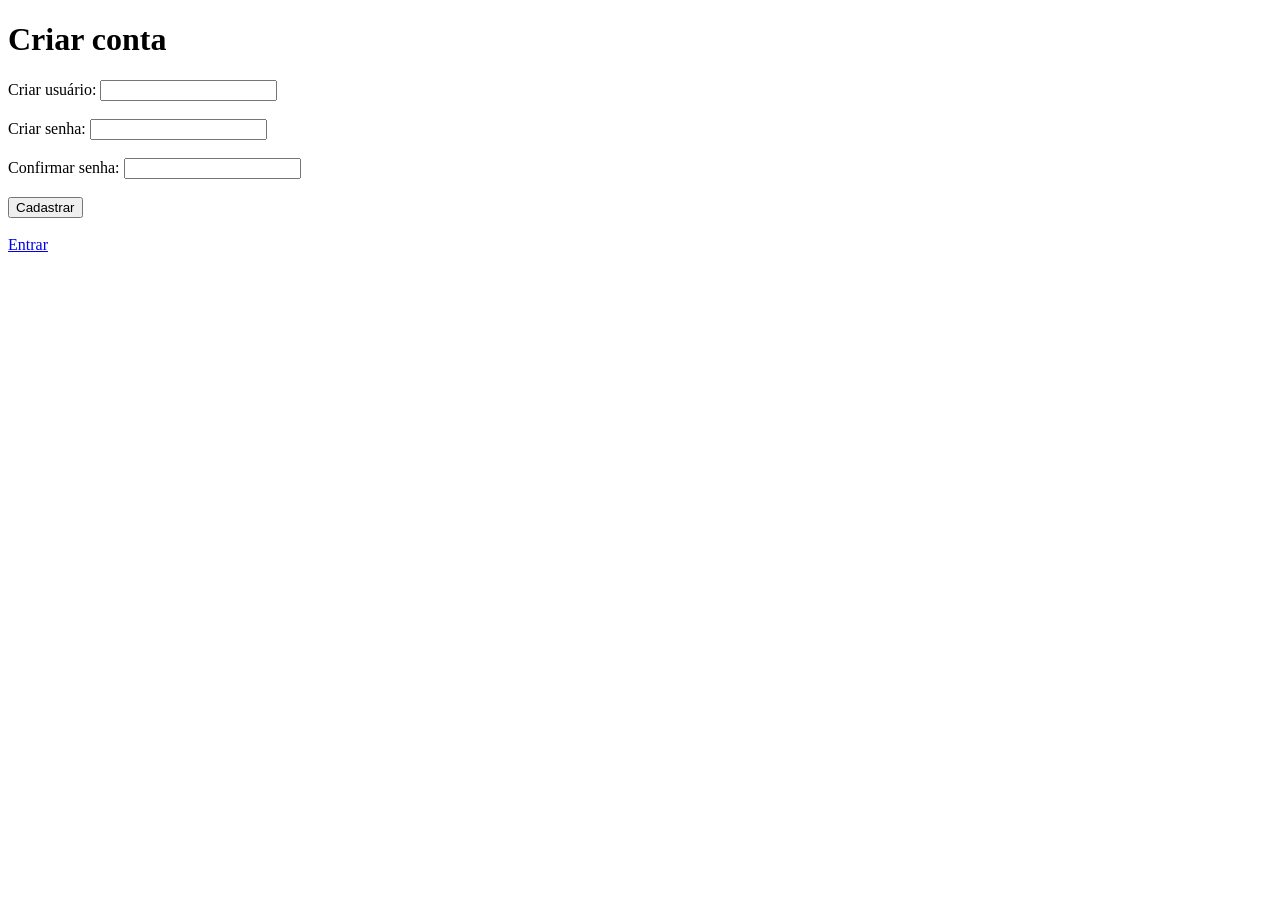
==== calendario-login/cadastro.html @ e766275e "feat: estrutura inicial com login e cadastro em HTML" ====
<!DOCTYPE html>
<html lang="pt-BR">
<head>
    <meta charset="UTF-8">
    <meta name="viewport" content="width=device-width, initial-scale=1.0">
    <title>Cadastro</title>
    <link rel="stylesheet" href="style.css">
</head>
<body>
    <main>
        <h1>Criar conta</h1>

        <form id="formCriar">
            <label>Criar usuário:</label>
            <input type="text" id="criarUsuario">
            <br><br>

            <label>Criar senha:</label>
            <input type="password" id="criarSenha">
            <br><br>

            <label>Confirmar senha:</label>
            <input type="password" id="confirmarSenha">
            <br><br>

            <button type="submit">Cadastrar</button>
            <br><br>
        </form>

        <a href="login.html">Entrar</a>
    </main>
    
</body>
</html>
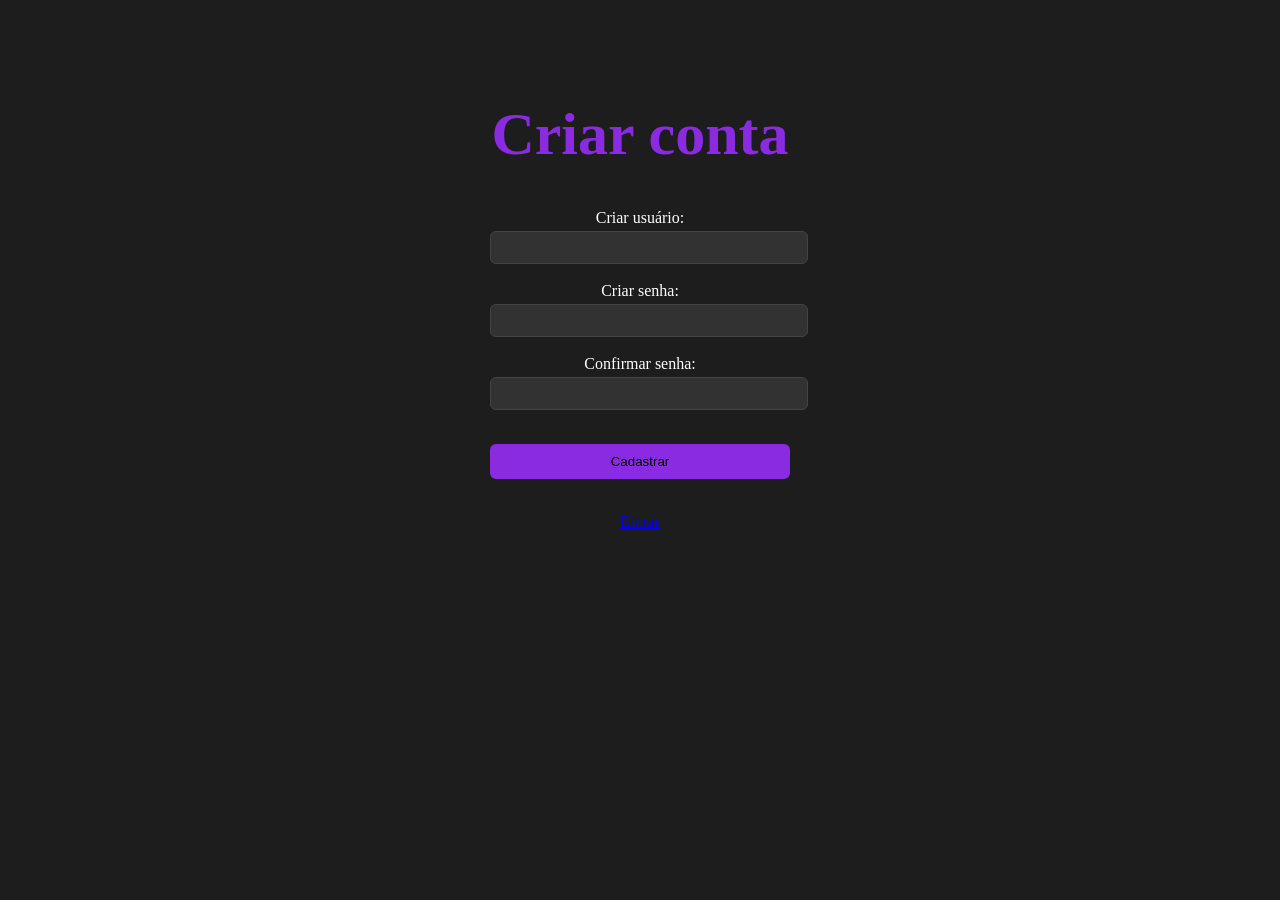
==== commit ed36a12a: "style: estilização das páginas de login e cadastro" ====
--- a/calendario-login/cadastro.html
+++ b/calendario-login/cadastro.html
@@ -11,6 +11,7 @@
         <h1>Criar conta</h1>
 
         <form id="formCriar">
+            
             <label>Criar usuário:</label>
             <input type="text" id="criarUsuario">
             <br><br>
@@ -25,6 +26,7 @@
 
             <button type="submit">Cadastrar</button>
             <br><br>
+        
         </form>
 
         <a href="login.html">Entrar</a>
--- a/calendario-login/style.css
+++ b/calendario-login/style.css
@@ -0,0 +1,44 @@
+body {
+    background-color: rgb(30, 29, 29);
+}
+
+main {
+    text-align: center;
+    max-width: 300px;
+    margin: 100px auto;
+}
+
+h1 {
+    font-size: 60px;
+    color: blueviolet;
+}
+label {
+    color: white;
+    text-align: center;
+}
+
+input {
+    width: 100%;
+    padding: 8px;
+    margin-top: 4px;
+    border: 1px solid #444;
+    border-radius: 6px;
+    background-color: rgb(50, 50, 50);
+    color: white;
+}
+
+button {
+    width: 100%;
+    padding: 10px;
+    margin-top: 16px;
+    border: none;
+    border-radius: 6px;
+    background-color: blueviolet;
+    color: black;
+    cursor: pointer;
+}
+
+a {
+    margin-top: 16px;
+    display: block;
+}
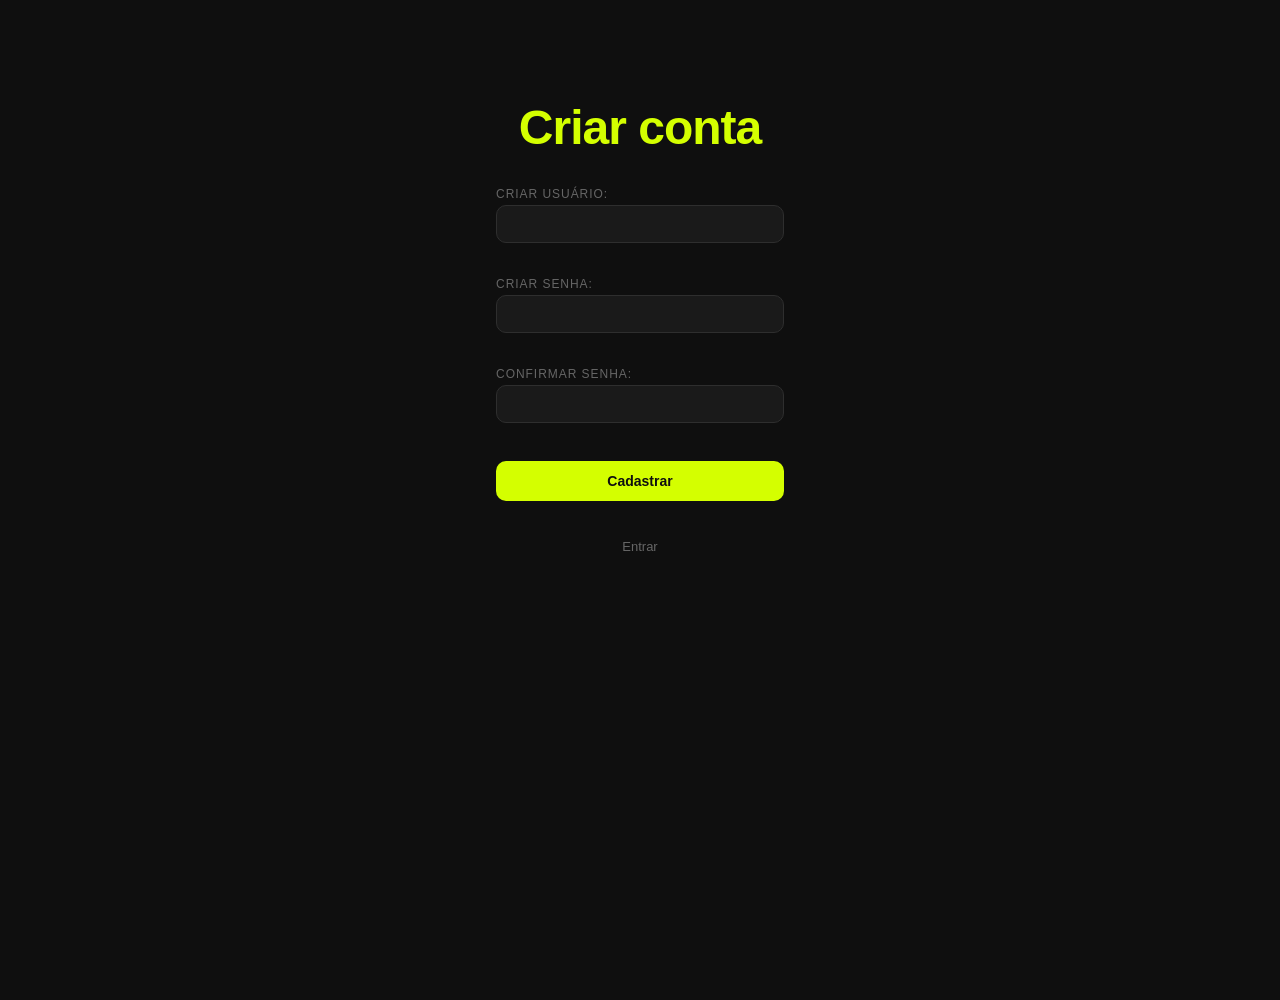
==== commit dd842c83: "feat: modal de tarefas completo e projeto finalizado" ====
--- a/calendario-login/cadastro.html
+++ b/calendario-login/cadastro.html
@@ -3,7 +3,7 @@
 <head>
     <meta charset="UTF-8">
     <meta name="viewport" content="width=device-width, initial-scale=1.0">
-    <title>Cadastro</title>
+    <title>Cadastro Krónos</title>
     <link rel="stylesheet" href="style.css">
 </head>
 <body>
@@ -32,5 +32,7 @@
         <a href="login.html">Entrar</a>
     </main>
     
+    <script src="cadastro.js"></script>
+
 </body>
 </html>
--- a/calendario-login/style.css
+++ b/calendario-login/style.css
@@ -1,44 +1,481 @@
+/* =============================================
+   KRÓNOS — style.css
+   ============================================= */
+
+/* --- RESET E VARIÁVEIS --- */
+*, *::before, *::after {
+  box-sizing: border-box;
+  margin: 0;
+  padding: 0;
+}
+
+:root {
+  --bg:          #0F0F0F;
+  --surface:     #1A1A1A;
+  --surface2:    #232323;
+  --border:      #2E2E2E;
+  --text:        #F0EDE8;
+  --muted:       #666;
+  --accent:      #D4FF00;
+  --accent-dim:  #A8CC00;
+  --accent-bg:   #1C2200;
+  --danger:      #FF4444;
+  --radius:      10px;
+}
+
 body {
-    background-color: rgb(30, 29, 29);
-}
+  background: var(--bg);
+  color: var(--text);
+  font-family: 'Syne', sans-serif;
+  min-height: 100vh;
+}
+
+/* =============================================
+   LOGIN E CADASTRO
+   ============================================= */
 
 main {
-    text-align: center;
-    max-width: 300px;
-    margin: 100px auto;
-}
-
-h1 {
-    font-size: 60px;
-    color: blueviolet;
-}
+  text-align: center;
+  max-width: 320px;
+  margin: 100px auto;
+  padding: 0 16px;
+}
+
+main h1 {
+  font-size: 48px;
+  color: var(--accent);
+  margin-bottom: 32px;
+  letter-spacing: -1px;
+}
+
 label {
-    color: white;
-    text-align: center;
+  display: block;
+  text-align: left;
+  font-size: 12px;
+  font-weight: 500;
+  color: var(--muted);
+  text-transform: uppercase;
+  letter-spacing: 0.08em;
+  margin-bottom: 4px;
 }
 
 input {
-    width: 100%;
-    padding: 8px;
-    margin-top: 4px;
-    border: 1px solid #444;
-    border-radius: 6px;
-    background-color: rgb(50, 50, 50);
-    color: white;
+  width: 100%;
+  padding: 10px 14px;
+  margin-bottom: 16px;
+  border: 1px solid var(--border);
+  border-radius: var(--radius);
+  background: var(--surface);
+  color: var(--text);
+  font-family: 'Syne', sans-serif;
+  font-size: 14px;
+  outline: none;
+  transition: border-color .15s;
+}
+
+input:focus {
+  border-color: var(--accent);
+}
+
+input::placeholder {
+  color: var(--muted);
 }
 
 button {
-    width: 100%;
-    padding: 10px;
-    margin-top: 16px;
-    border: none;
-    border-radius: 6px;
-    background-color: blueviolet;
-    color: black;
-    cursor: pointer;
+  width: 100%;
+  padding: 12px;
+  border: none;
+  border-radius: var(--radius);
+  background: var(--accent);
+  color: #0F0F0F;
+  font-family: 'Syne', sans-serif;
+  font-size: 14px;
+  font-weight: 700;
+  cursor: pointer;
+  transition: background .15s;
+  margin-top: 4px;
+}
+
+button:hover {
+  background: var(--accent-dim);
 }
 
 a {
-    margin-top: 16px;
-    display: block;
+  display: block;
+  margin-top: 20px;
+  font-size: 13px;
+  color: var(--muted);
+  text-decoration: none;
+  transition: color .15s;
+}
+
+a:hover {
+  color: var(--accent);
+}
+
+/* =============================================
+   CALENDÁRIO — HEADER
+   ============================================= */
+
+header {
+  display: flex;
+  align-items: center;
+  justify-content: space-between;
+  padding: 20px 32px;
+  border-bottom: 1px solid var(--border);
+  max-width: 100%;
+}
+
+.header-logo {
+  font-size: 22px;
+  font-weight: 700;
+  letter-spacing: -0.5px;
+  color: var(--text);
+}
+
+.header-logo span {
+  color: var(--accent);
+}
+
+.header-right {
+  display: flex;
+  align-items: center;
+  gap: 16px;
+}
+
+#nomeUsuario {
+  font-size: 13px;
+  color: var(--muted);
+}
+
+#btnSair {
+  width: auto;
+  padding: 8px 18px;
+  font-size: 12px;
+  background: transparent;
+  border: 1px solid var(--border);
+  border-radius: 99px;
+  color: var(--muted);
+  font-weight: 500;
+  letter-spacing: 0.05em;
+  text-transform: uppercase;
+  margin-top: 0;
+}
+
+#btnSair:hover {
+  border-color: var(--danger);
+  color: var(--danger);
+  background: transparent;
+}
+
+/* =============================================
+   CALENDÁRIO — NAVEGAÇÃO DE MÊS
+   ============================================= */
+
+.nav-mes {
+  max-width: 900px;
+  margin: 28px auto 8px;
+  padding: 0 16px;
+  display: flex;
+  align-items: center;
+  justify-content: space-between;
+}
+
+.nav-mes h2 {
+  font-size: 22px;
+  font-weight: 700;
+  letter-spacing: -0.5px;
+}
+
+.nav-mes h2 span {
+  color: var(--accent);
+}
+
+.nav-btns {
+  display: flex;
+  gap: 8px;
+}
+
+.nav-btn {
+  width: 34px;
+  height: 34px;
+  border-radius: 50%;
+  border: 1px solid var(--border);
+  background: var(--surface);
+  color: var(--text);
+  font-size: 16px;
+  cursor: pointer;
+  display: flex;
+  align-items: center;
+  justify-content: center;
+  margin-top: 0;
+  padding: 0;
+  width: 34px;
+}
+
+.nav-btn:hover {
+  border-color: var(--accent);
+  background: var(--surface2);
+}
+
+/* =============================================
+   CALENDÁRIO — DIAS DA SEMANA
+   ============================================= */
+
+.weekdays {
+  max-width: 900px;
+  margin: 0 auto 4px;
+  padding: 0 16px;
+  display: grid;
+  grid-template-columns: repeat(7, 1fr);
+  gap: 4px;
+}
+
+.weekday {
+  text-align: center;
+  font-size: 11px;
+  font-weight: 500;
+  color: var(--muted);
+  letter-spacing: 0.1em;
+  text-transform: uppercase;
+  padding: 8px 0;
+}
+
+/* =============================================
+   CALENDÁRIO — GRADE
+   ============================================= */
+
+#calendar {
+  max-width: 900px;
+  margin: 0 auto;
+  padding: 0 16px 40px;
+  display: grid;
+  grid-template-columns: repeat(7, 1fr);
+  gap: 4px;
+}
+
+.day {
+  background: var(--surface);
+  border: 1px solid var(--border);
+  border-radius: var(--radius);
+  padding: 10px;
+  min-height: 90px;
+  cursor: pointer;
+  transition: border-color .15s, background .15s;
+  position: relative;
+  overflow: hidden;
+}
+
+.day:hover          { border-color: #444; background: var(--surface2); }
+.day.today          { border-color: var(--accent); }
+.day.other-month    { opacity: 0.3; }
+.day.other-month:hover { opacity: 0.5; }
+
+.day-number {
+  font-size: 13px;
+  font-weight: 500;
+  color: var(--muted);
+  margin-bottom: 6px;
+}
+
+.day.today .day-number { color: var(--accent); }
+
+.day-tasks {
+  display: flex;
+  flex-direction: column;
+  gap: 3px;
+}
+
+.task-pill {
+  font-size: 10px;
+  padding: 2px 6px;
+  border-radius: 4px;
+  background: var(--accent-bg);
+  color: var(--accent-dim);
+  white-space: nowrap;
+  overflow: hidden;
+  text-overflow: ellipsis;
+}
+
+.task-pill.done {
+  background: #1a1a1a;
+  color: var(--muted);
+  text-decoration: line-through;
+}
+
+.more-tasks {
+  font-size: 10px;
+  color: var(--muted);
+  padding: 2px 6px;
+}
+
+.add-hint {
+  position: absolute;
+  bottom: 8px;
+  right: 8px;
+  font-size: 16px;
+  color: var(--border);
+  transition: color .15s;
+  line-height: 1;
+}
+
+.day:hover .add-hint { color: var(--accent); }
+
+/* =============================================
+   MODAL
+   ============================================= */
+
+.overlay {
+  position: fixed;
+  inset: 0;
+  background: rgba(0, 0, 0, 0.7);
+  backdrop-filter: blur(4px);
+  display: flex;
+  align-items: center;
+  justify-content: center;
+  z-index: 100;
+  padding: 20px;
+  opacity: 0;
+  pointer-events: none;
+  transition: opacity .2s;
+}
+
+.overlay.open {
+  opacity: 1;
+  pointer-events: all;
+}
+
+.modal {
+  background: var(--surface);
+  border: 1px solid var(--border);
+  border-radius: 16px;
+  width: 100%;
+  max-width: 400px;
+  padding: 28px;
+  transform: translateY(12px);
+  transition: transform .2s;
+}
+
+.overlay.open .modal { transform: translateY(0); }
+
+.modal-date {
+  font-size: 12px;
+  color: var(--accent);
+  font-weight: 500;
+  letter-spacing: 0.1em;
+  text-transform: uppercase;
+  margin-bottom: 6px;
+}
+
+.modal-title {
+  font-size: 22px;
+  font-weight: 700;
+  margin-bottom: 20px;
+  letter-spacing: -0.3px;
+}
+
+.input-row {
+  display: flex;
+  gap: 8px;
+  margin-bottom: 20px;
+}
+
+.input-row input {
+  margin-bottom: 0;
+}
+
+.btn-modal-add {
+  width: auto;
+  padding: 10px 16px;
+  border-radius: 8px;
+  margin-top: 0;
+  white-space: nowrap;
+  font-size: 13px;
+}
+
+.modal-tasks {
+  display: flex;
+  flex-direction: column;
+  gap: 8px;
+  max-height: 280px;
+  overflow-y: auto;
+}
+
+.modal-task {
+  display: flex;
+  align-items: center;
+  gap: 10px;
+  padding: 10px 12px;
+  background: var(--surface2);
+  border-radius: 8px;
+  border: 1px solid var(--border);
+}
+
+.modal-task.done { opacity: 0.5; }
+
+.check-btn {
+  width: 20px;
+  height: 20px;
+  min-width: 20px;
+  border-radius: 50%;
+  border: 1.5px solid var(--border);
+  background: transparent;
+  cursor: pointer;
+  display: flex;
+  align-items: center;
+  justify-content: center;
+  font-size: 11px;
+  color: transparent;
+  margin-top: 0;
+  padding: 0;
+}
+
+.check-btn:hover { border-color: var(--accent); color: var(--accent); background: transparent; }
+.modal-task.done .check-btn { border-color: var(--accent); background: var(--accent); color: #0F0F0F; }
+
+.modal-task-text {
+  flex: 1;
+  font-size: 14px;
+  line-height: 1.4;
+  color: var(--text);
+}
+
+.modal-task.done .modal-task-text { text-decoration: line-through; color: var(--muted); }
+
+.del-btn {
+  background: transparent;
+  border: none;
+  color: var(--muted);
+  cursor: pointer;
+  font-size: 16px;
+  padding: 2px 4px;
+  border-radius: 4px;
+  opacity: 0;
+  width: auto;
+  margin-top: 0;
+}
+
+.modal-task:hover .del-btn { opacity: 1; }
+.del-btn:hover { background: #2a1010; color: var(--danger); }
+
+.empty-modal {
+  text-align: center;
+  padding: 24px 0;
+  color: var(--muted);
+  font-size: 13px;
+}
+
+.modal-close {
+  width: 100%;
+  margin-top: 16px;
+  background: transparent;
+  border: 1px solid var(--border);
+  color: var(--muted);
+  font-size: 13px;
+}
+
+.modal-close:hover { border-color: #555; color: var(--text); background: transparent; }
+
+p {
+  color: #D4FF00;
 }
